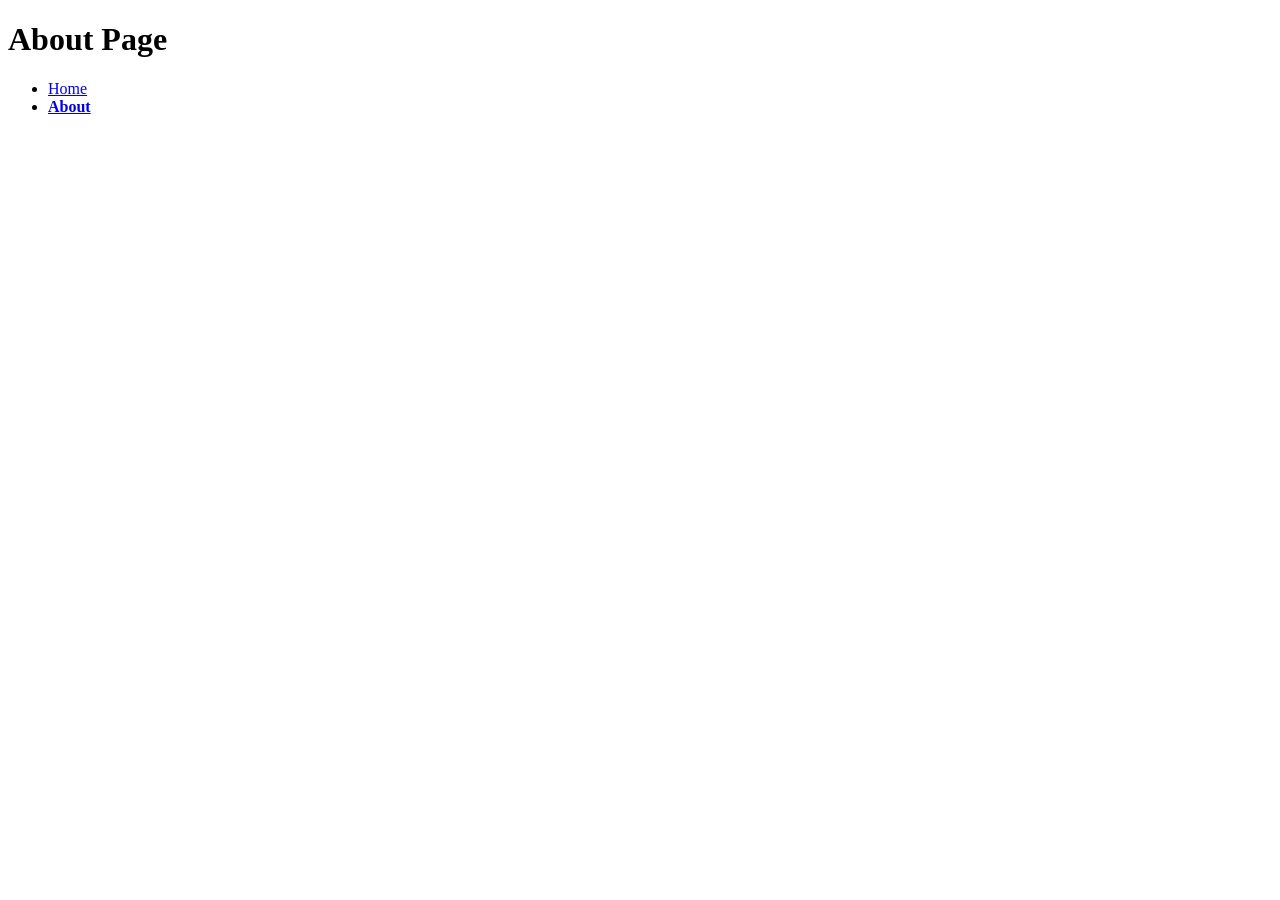
==== moon.html @ 4bd2b2a4 "Rename about.html to moon.html" ====
<!DOCTYPE html>
<html lang="en">
  <head>
    <meta charset="UTF-8">
    <meta name="viewport" content="width=device-width, initial-scale=1.0">
    <title>About Page</title>
    <link rel="stylesheet" href="screen.css">
  </head>
  <body>
    <h1>About Page</h1>
    <nav>
      <ul>
        <li><a href="index.html">Home</a></li>
        <li><a href="about.html" class="active">About</a></li>
      </ul>
    </nav>
    <script src="index.js"></script>
  </body>
</html>
---- screen.css ----
/* Add screen styles below */
a.active {
    font-weight: bold;
}
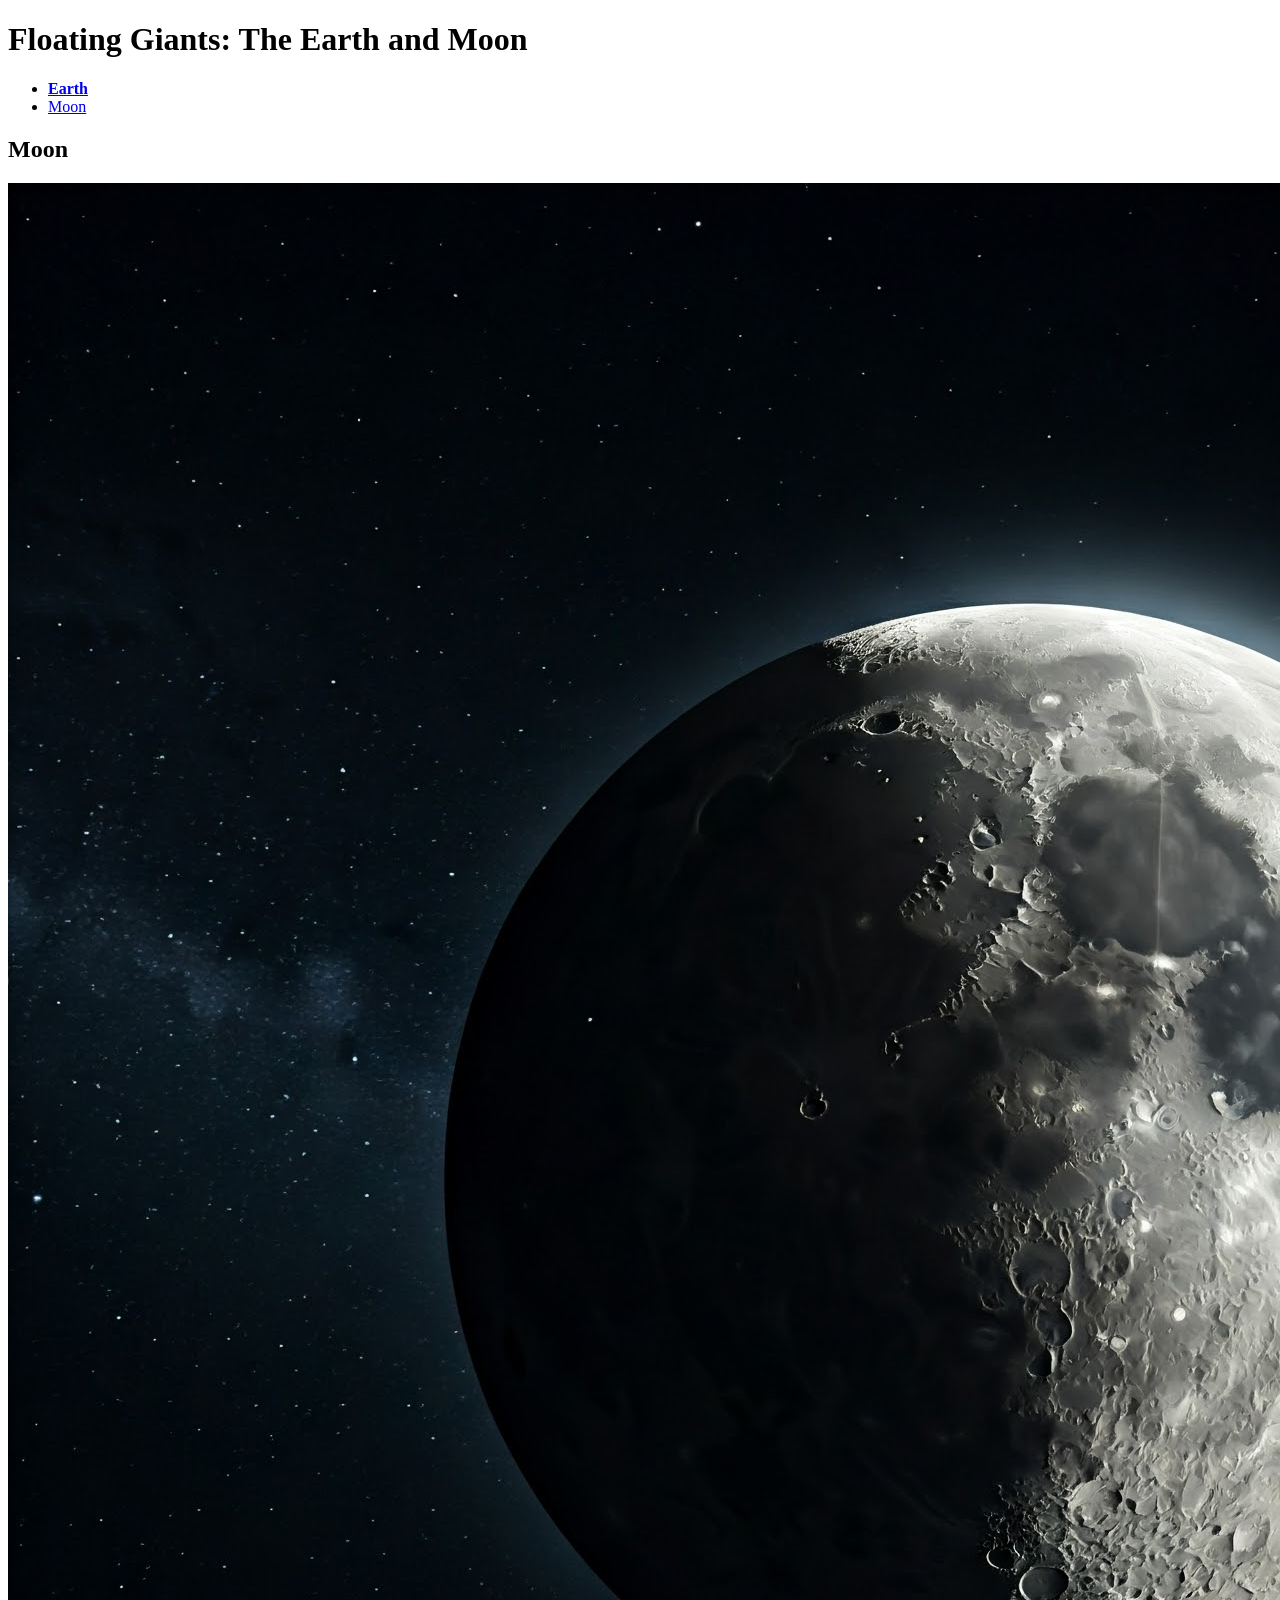
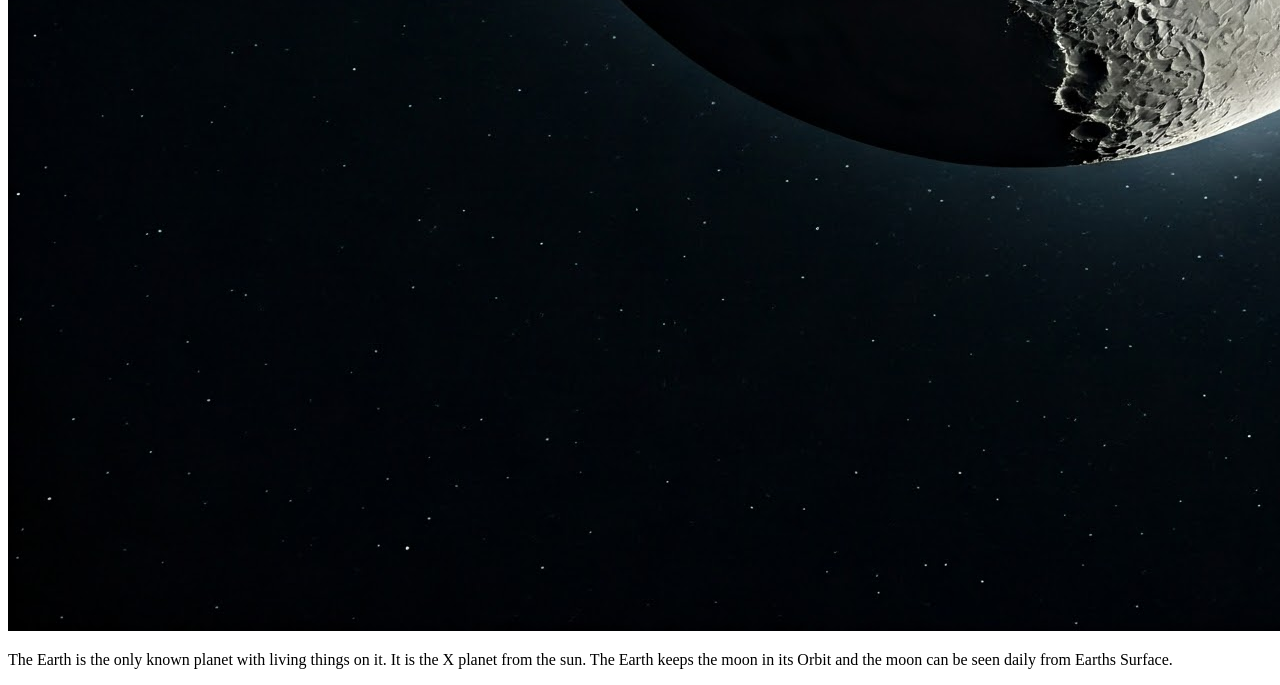
==== commit 85819f33: "Html updates" ====
--- a/moon.html
+++ b/moon.html
@@ -3,17 +3,27 @@
   <head>
     <meta charset="UTF-8">
     <meta name="viewport" content="width=device-width, initial-scale=1.0">
-    <title>About Page</title>
+    <title>Moon</title>
     <link rel="stylesheet" href="screen.css">
   </head>
   <body>
-    <h1>About Page</h1>
-    <nav>
-      <ul>
-        <li><a href="index.html">Home</a></li>
-        <li><a href="about.html" class="active">About</a></li>
-      </ul>
-    </nav>
-    <script src="index.js"></script>
+    <header>
+      <h1>Floating Giants: The Earth and Moon</h1>
+      <nav>
+        <ul>
+          <li><a href="index.html" class="active">Earth</a></li>
+          <li><a href="moon.html">Moon</a></li>
+        </ul>
+      </nav>
+    </header>
+    <section class="Moon-header">
+      <h2>Moon</h2>
+    </section>
+    <div class="Moon-img">
+      <img src="Moon.jpg" alt="Moon Image">
+    </div>
+    <section class="Moon-txt">
+      <p>The Earth is the only known planet with living things on it. It is the X planet from the sun. The Earth keeps the moon in its Orbit and the moon can be seen daily from Earths Surface.</p>
+    </section>
   </body>
 </html>
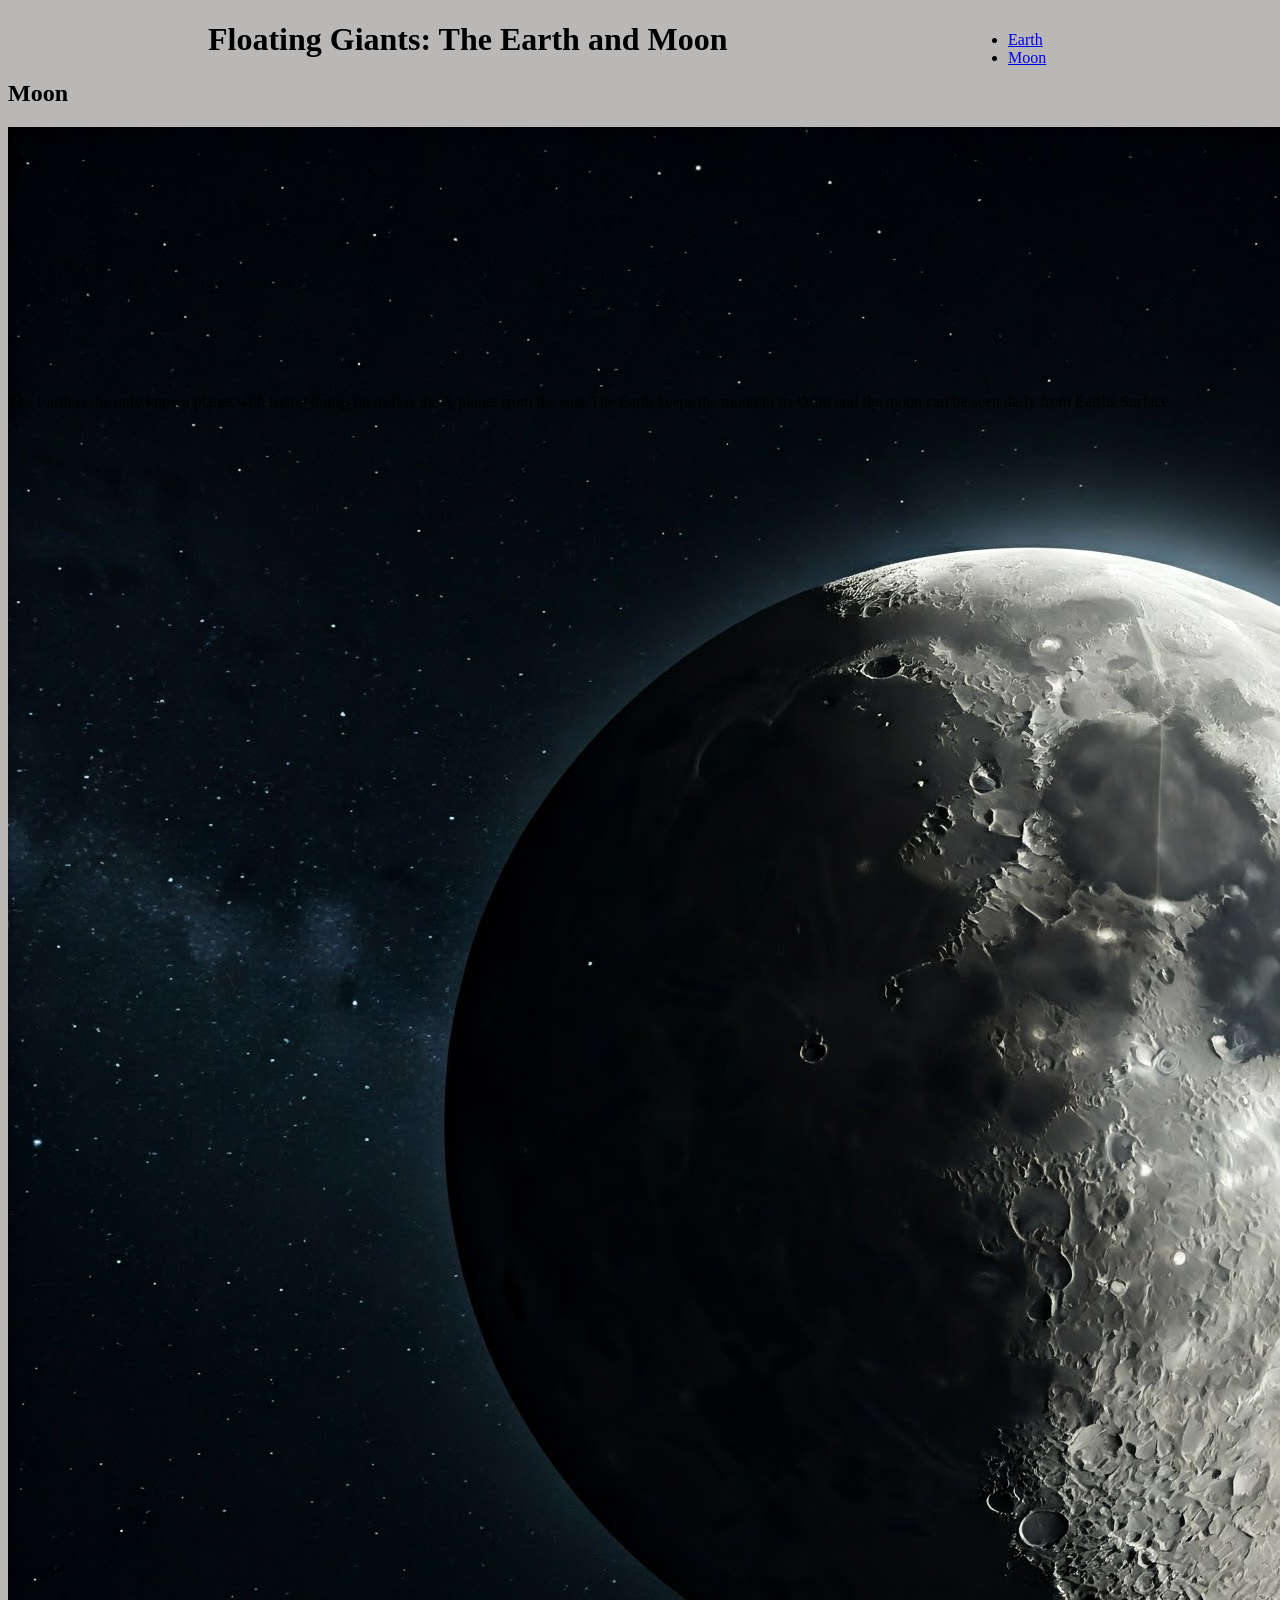
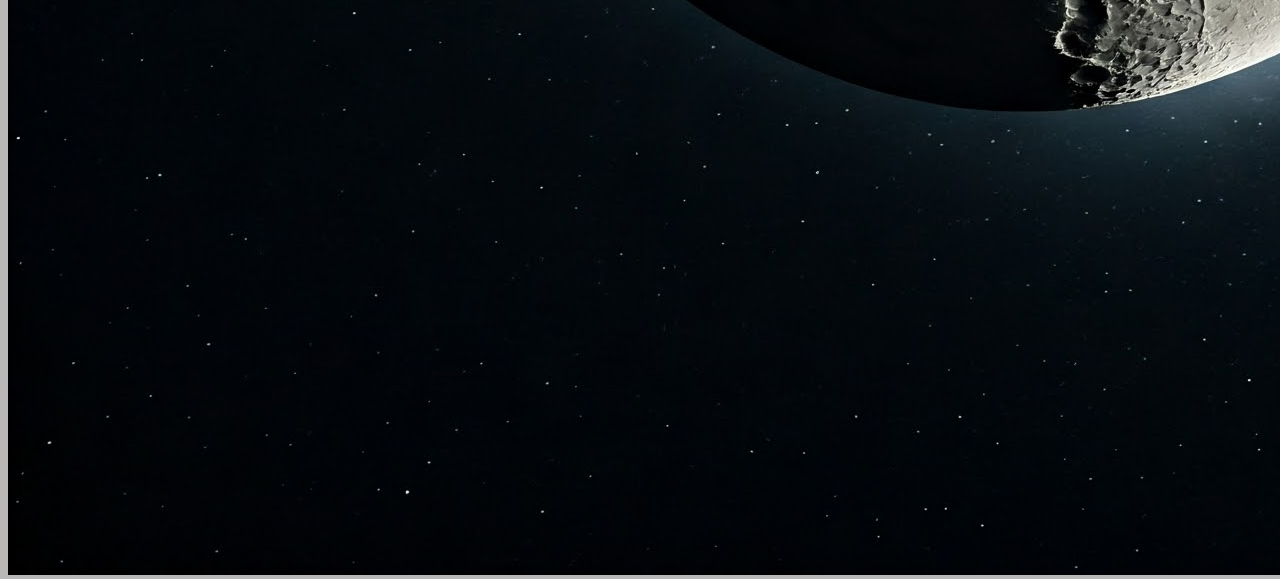
==== commit 1547decd: "CSS Beginning" ====
--- a/moon.html
+++ b/moon.html
@@ -10,7 +10,7 @@
     <header>
       <h1>Floating Giants: The Earth and Moon</h1>
       <nav>
-        <ul>
+        <ul class="links">
           <li><a href="index.html" class="active">Earth</a></li>
           <li><a href="moon.html">Moon</a></li>
         </ul>
@@ -19,7 +19,7 @@
     <section class="Moon-header">
       <h2>Moon</h2>
     </section>
-    <div class="Moon-img">
+    <div class="moon-img">
       <img src="Moon.jpg" alt="Moon Image">
     </div>
     <section class="Moon-txt">
--- a/screen.css
+++ b/screen.css
@@ -1,4 +1,34 @@
-/* Add screen styles below */
-a.active {
-    font-weight: bold;
-}+body {
+    background: rgb(186, 183, 183);
+    font-family: serif;
+    color: black;
+}
+
+.links {
+    padding: 0 0 0 1000px;
+    top: 15px; 
+    position: absolute;
+}
+
+h1 {
+    padding-left: 200px;
+    top: 10px;
+    position: active;
+}
+
+.earth-img {
+    width: 450px;
+    height: 250px;
+    max-width: 100%;
+    max-height: 100%;
+}
+
+.moon-img {
+    width: 450px;
+    height: 250px;
+    max-width: 100%;
+    max-height: 100%;
+}
+
+
+
